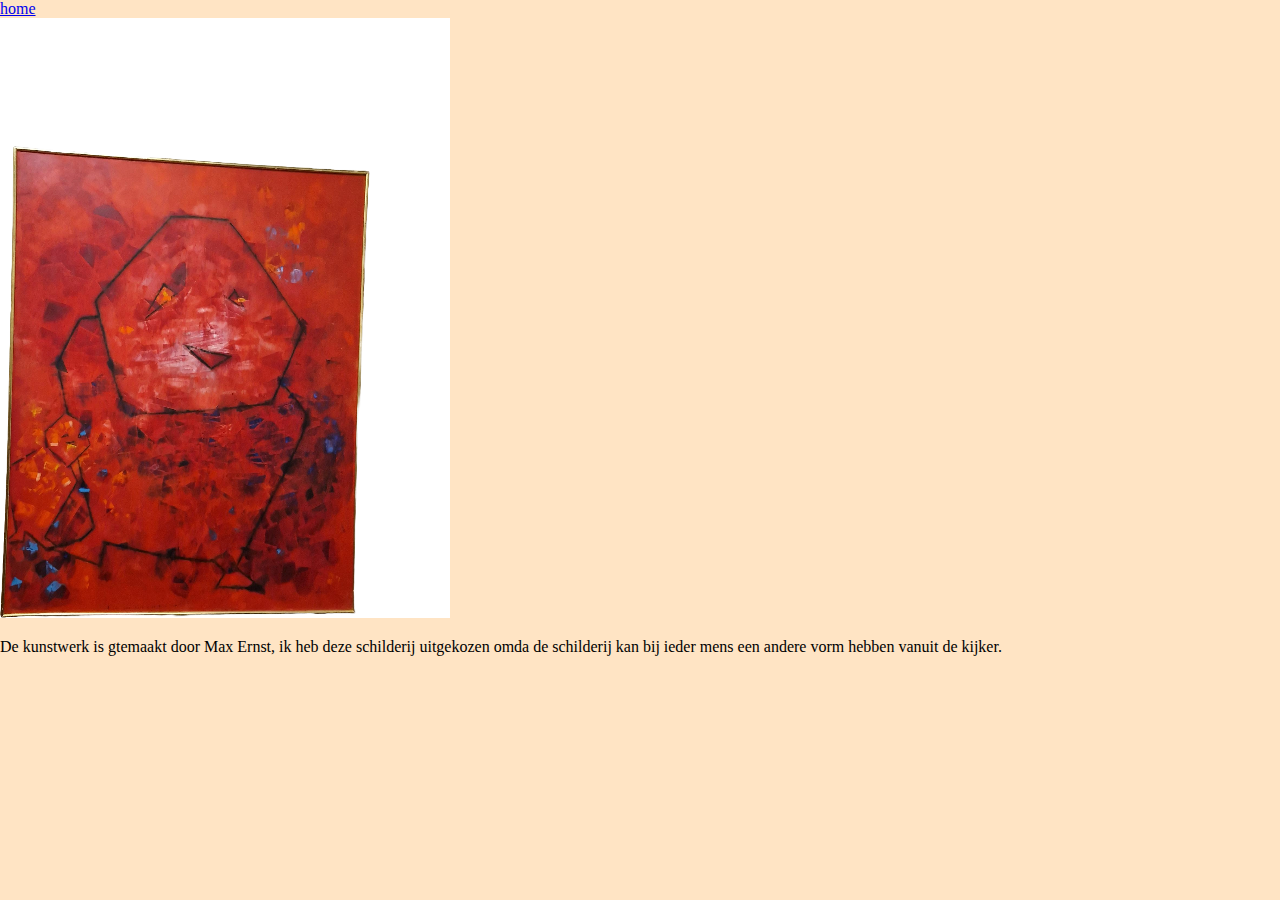
==== foto2.html @ 830f8ada "me" ====
<!DOCTYPE html>
<html lang="en">
<head>
    <meta charset="UTF-8">
    <meta name="viewport" content="width=device-width, initial-scale=1.0">
    <title>page1</title>
    <link rel="stylesheet" href="style.css">
</head>
<body>
    <div id="mainContainer">
        <div id="navigation">
            <a href="index.html">home</a>
        </div>
</div>
    <img src="img/Naamloos.png">
    <p> De kunstwerk is gtemaakt door Max Ernst, ik heb deze schilderij uitgekozen omda
     de schilderij kan bij ieder mens een andere vorm hebben vanuit de kijker.</p>
    
</body>
</html>
---- style.css ----
body
{
 background-color: bisque;
 margin: 0px auto;
 padding: 10px auto;
}
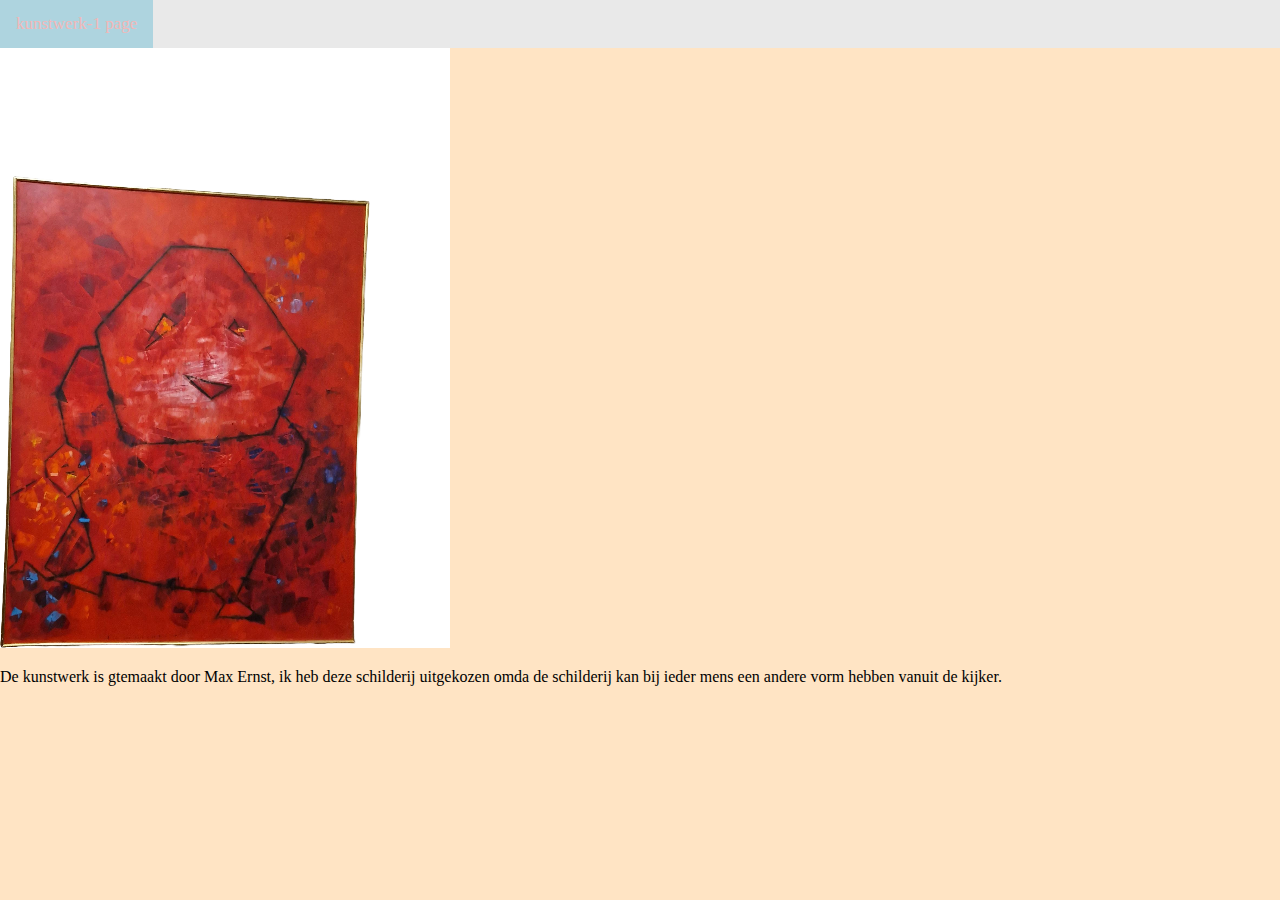
==== commit d789b148: "me" ====
--- a/foto2.html
+++ b/foto2.html
@@ -7,10 +7,9 @@
     <link rel="stylesheet" href="style.css">
 </head>
 <body>
-    <div id="mainContainer">
-        <div id="navigation">
-            <a href="index.html">home</a>
-        </div>
+    <div class="topnav">
+        <a href="foto2.html">kunstwerk-1 page</a>
+    </div>
 </div>
     <img src="img/Naamloos.png">
     <p> De kunstwerk is gtemaakt door Max Ernst, ik heb deze schilderij uitgekozen omda
--- a/style.css
+++ b/style.css
@@ -3,4 +3,37 @@
  background-color: bisque;
  margin: 0px auto;
  padding: 10px auto;
-}+}
+.topnav {
+    overflow: hidden;
+    background-color: #e9e9e9;
+  }
+
+  .topnav a {
+    float: left;
+    display: block;
+    color: black;
+    text-align: center;
+    padding: 14px 16px;
+    text-decoration: none;
+    font-size: 17px;
+  }
+ 
+  .topnav a:hover {
+    background-color: #aed4df;
+    color: rgb(242, 183, 183);
+  }
+ 
+  .topnav a.active {
+    background-color: #000000;
+    color: white;
+  }
+
+  .topnav input[type=text] {
+    float: left;
+    padding: 6px;
+    border: none;
+    margin-top: 8px;
+    margin-right: 16px;
+    font-size: 17px;
+  }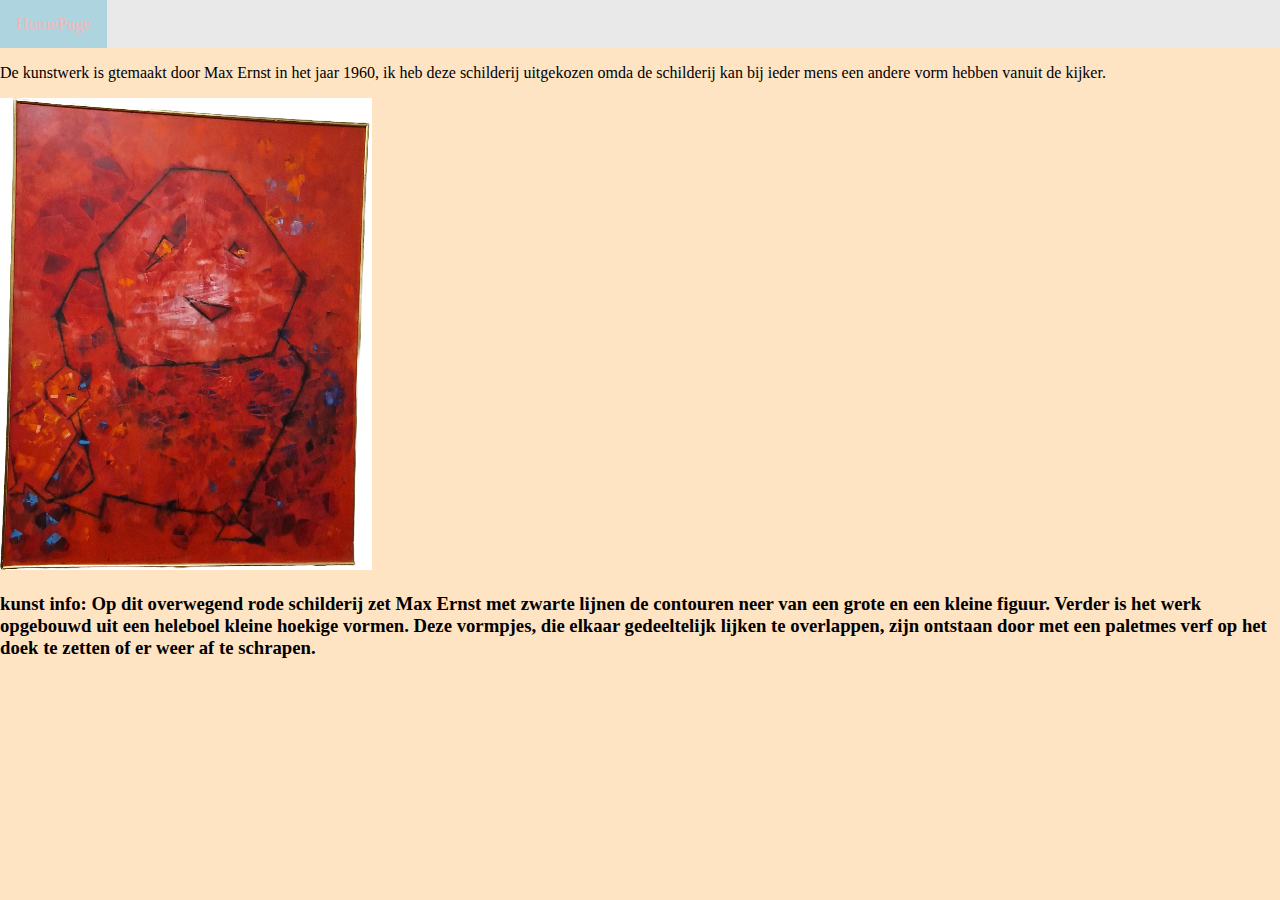
==== commit 698b5286: "me" ====
--- a/foto2.html
+++ b/foto2.html
@@ -8,12 +8,16 @@
 </head>
 <body>
     <div class="topnav">
-        <a href="foto2.html">kunstwerk-1 page</a>
+        <a href="index.html">HomePage</a>
     </div>
-</div>
-    <img src="img/Naamloos.png">
-    <p> De kunstwerk is gtemaakt door Max Ernst, ik heb deze schilderij uitgekozen omda
+    <p> De kunstwerk is gtemaakt door Max Ernst in het jaar 1960, ik heb deze schilderij uitgekozen omda
      de schilderij kan bij ieder mens een andere vorm hebben vanuit de kijker.</p>
+     
+     <img src="img/Naam.png">
+     <h3>kunst info: Op dit overwegend rode schilderij zet Max Ernst met zwarte lijnen de contouren neer van een grote
+     en een kleine figuur. Verder is het werk opgebouwd uit een heleboel kleine hoekige vormen. Deze vormpjes,
+     die elkaar gedeeltelijk lijken te overlappen,
+     zijn ontstaan door met een paletmes verf op het doek te zetten of er weer af te schrapen.</h3>
     
 </body>
 </html>--- a/style.css
+++ b/style.css
@@ -36,4 +36,27 @@
     margin-top: 8px;
     margin-right: 16px;
     font-size: 17px;
-  }+  }
+
+  /* Style the links inside the navigation bar */
+.navbar a {
+  float: left;
+  display: block;
+  color: #c77373;
+  text-align: center;
+  padding: 14px 16px;
+  text-decoration: none;
+  font-size: 17px;
+}
+
+/* Change the color of links on hover */
+.navbar a:hover {
+  background-color:rgb(117, 189, 189);
+  color: rgb(255, 255, 255);
+}
+
+/* Add a color to the active/current link */
+.navbar a.active {
+  background-color: #7eaa04;
+  color: rgb(255, 255, 255);
+}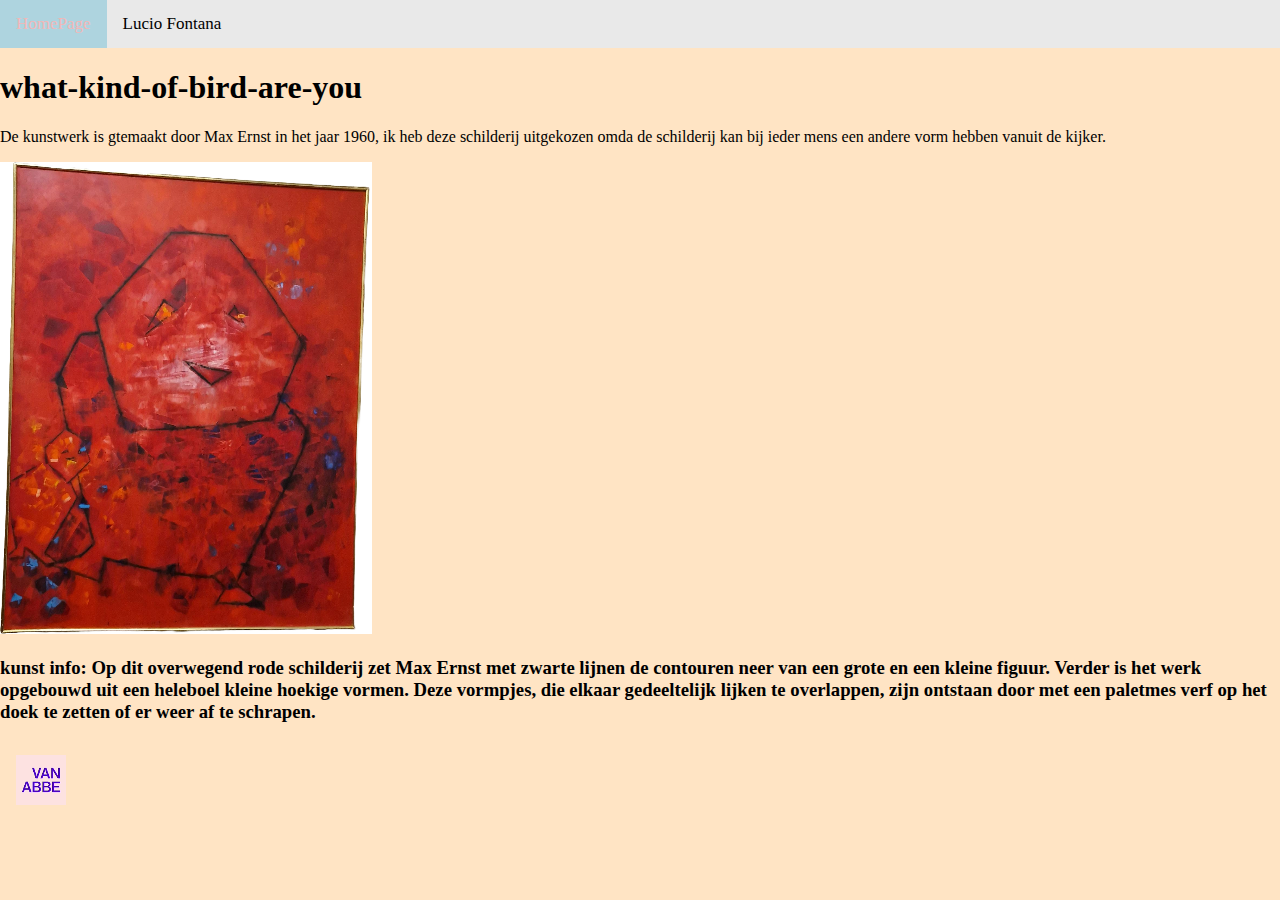
==== commit 1bcb86ac: "me" ====
--- a/foto2.html
+++ b/foto2.html
@@ -9,7 +9,9 @@
 <body>
     <div class="topnav">
         <a href="index.html">HomePage</a>
+        <a href="foto3.html">Lucio Fontana</a>
     </div>
+    <h1>what-kind-of-bird-are-you</h1>
     <p> De kunstwerk is gtemaakt door Max Ernst in het jaar 1960, ik heb deze schilderij uitgekozen omda
      de schilderij kan bij ieder mens een andere vorm hebben vanuit de kijker.</p>
      
@@ -19,5 +21,10 @@
      die elkaar gedeeltelijk lijken te overlappen,
      zijn ontstaan door met een paletmes verf op het doek te zetten of er weer af te schrapen.</h3>
     
+     <div class="navbar">
+        <a href="https://vanabbemuseum.nl/nl/collectie/interrogation-what-kind-of-bird-are-you"
+        target="_blank"><img src="img/Naamloos.png"></a>
+
+      </div>
 </body>
 </html>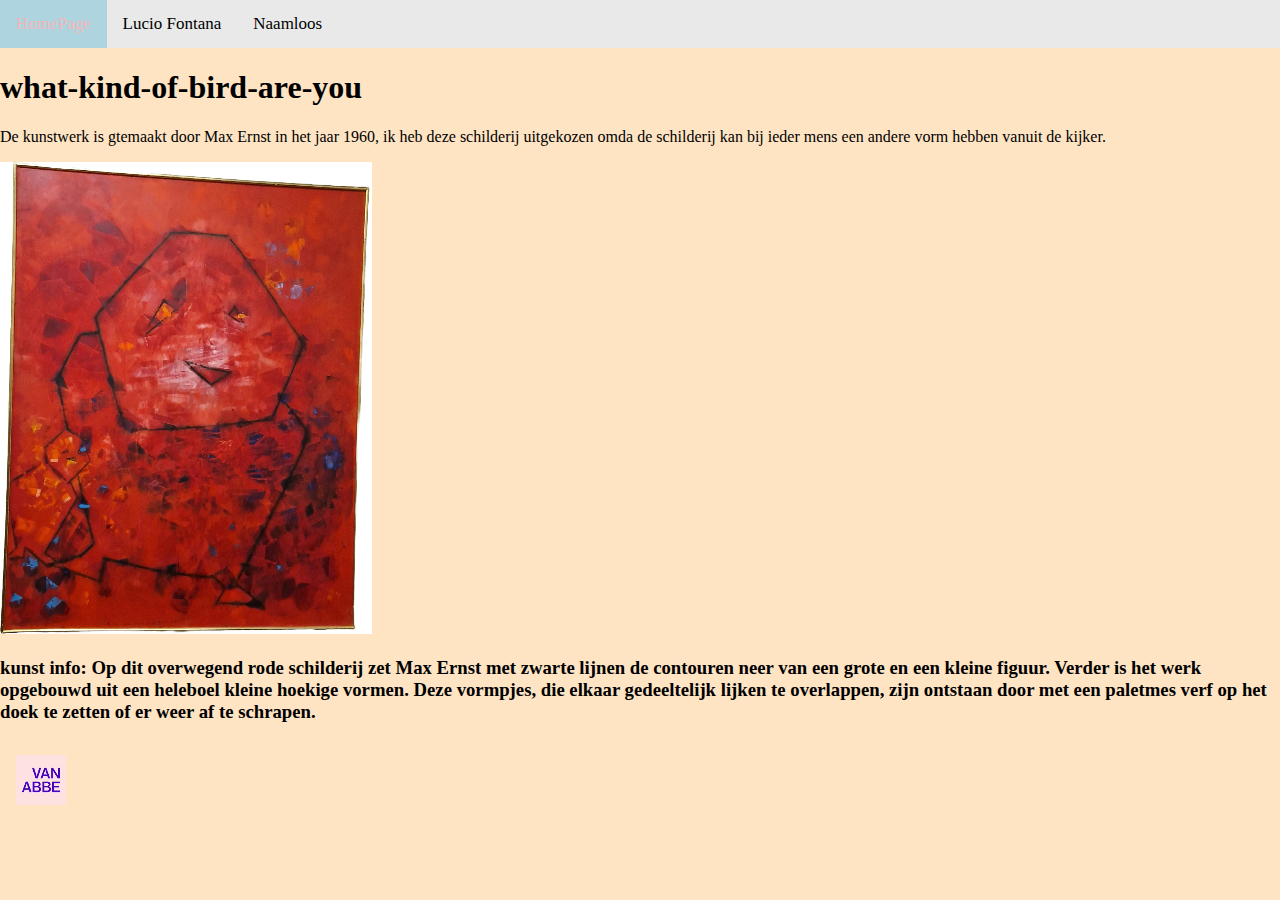
==== commit f1d000d6: "me" ====
--- a/foto2.html
+++ b/foto2.html
@@ -10,6 +10,7 @@
     <div class="topnav">
         <a href="index.html">HomePage</a>
         <a href="foto3.html">Lucio Fontana</a>
+        <a href="foto4.html">Naamloos</a>
     </div>
     <h1>what-kind-of-bird-are-you</h1>
     <p> De kunstwerk is gtemaakt door Max Ernst in het jaar 1960, ik heb deze schilderij uitgekozen omda
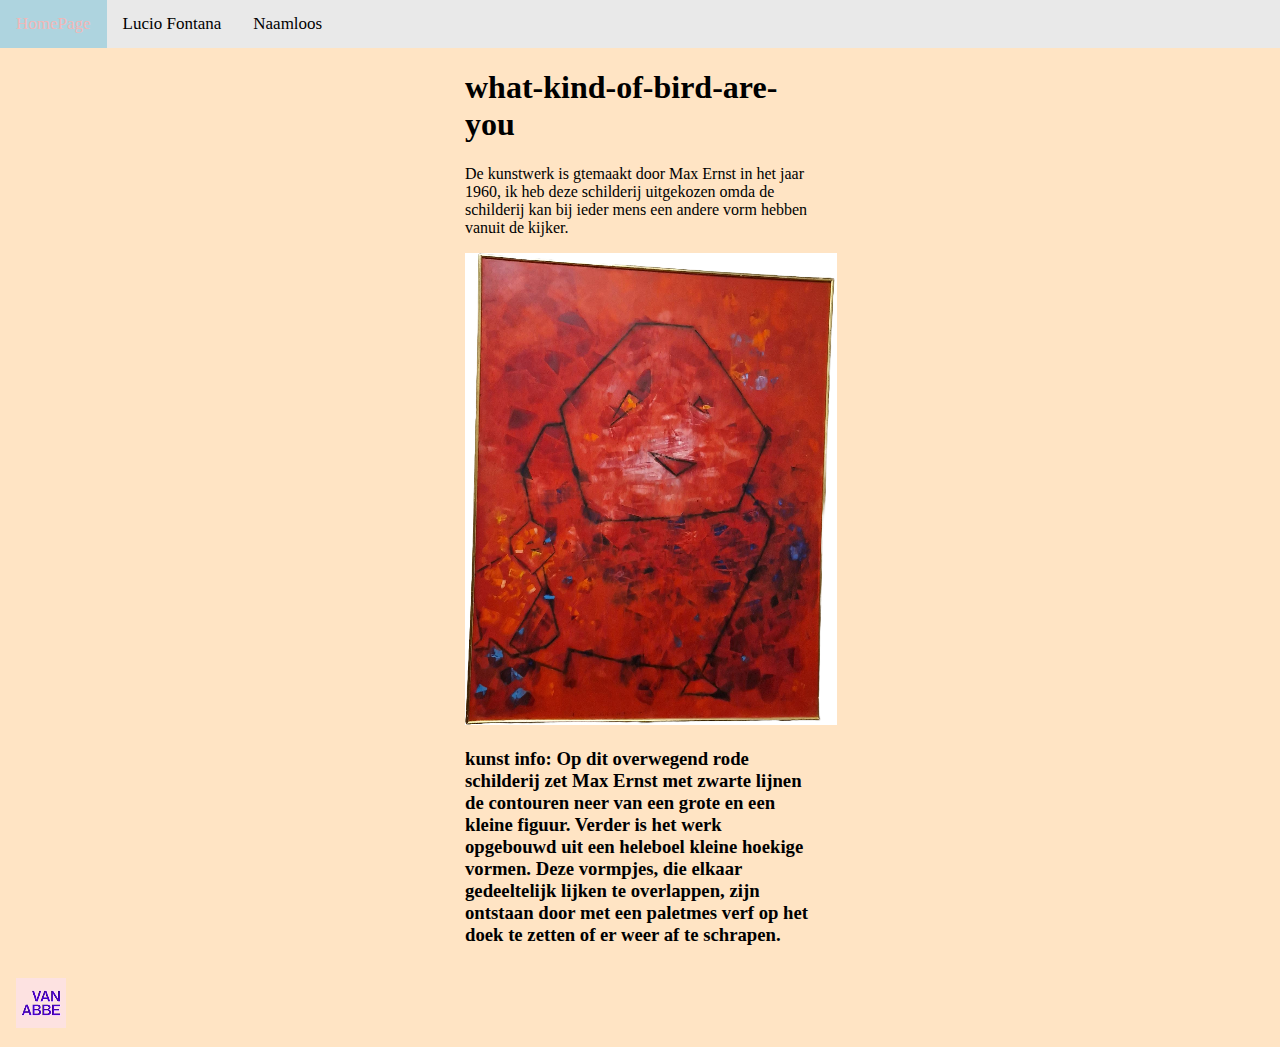
==== commit c12970c7: "me" ====
--- a/foto2.html
+++ b/foto2.html
@@ -12,6 +12,8 @@
         <a href="foto3.html">Lucio Fontana</a>
         <a href="foto4.html">Naamloos</a>
     </div>
+
+    <div id="mainContainer">
     <h1>what-kind-of-bird-are-you</h1>
     <p> De kunstwerk is gtemaakt door Max Ernst in het jaar 1960, ik heb deze schilderij uitgekozen omda
      de schilderij kan bij ieder mens een andere vorm hebben vanuit de kijker.</p>
@@ -21,11 +23,12 @@
      en een kleine figuur. Verder is het werk opgebouwd uit een heleboel kleine hoekige vormen. Deze vormpjes,
      die elkaar gedeeltelijk lijken te overlappen,
      zijn ontstaan door met een paletmes verf op het doek te zetten of er weer af te schrapen.</h3>
+    </div>
     
      <div class="navbar">
         <a href="https://vanabbemuseum.nl/nl/collectie/interrogation-what-kind-of-bird-are-you"
         target="_blank"><img src="img/Naamloos.png"></a>
 
-      </div>
+    </div>
 </body>
 </html>--- a/style.css
+++ b/style.css
@@ -59,4 +59,9 @@
 .navbar a.active {
   background-color: #7eaa04;
   color: rgb(255, 255, 255);
+}
+
+#mainContainer {
+  width: 350px;
+  margin: 0px auto;
 }